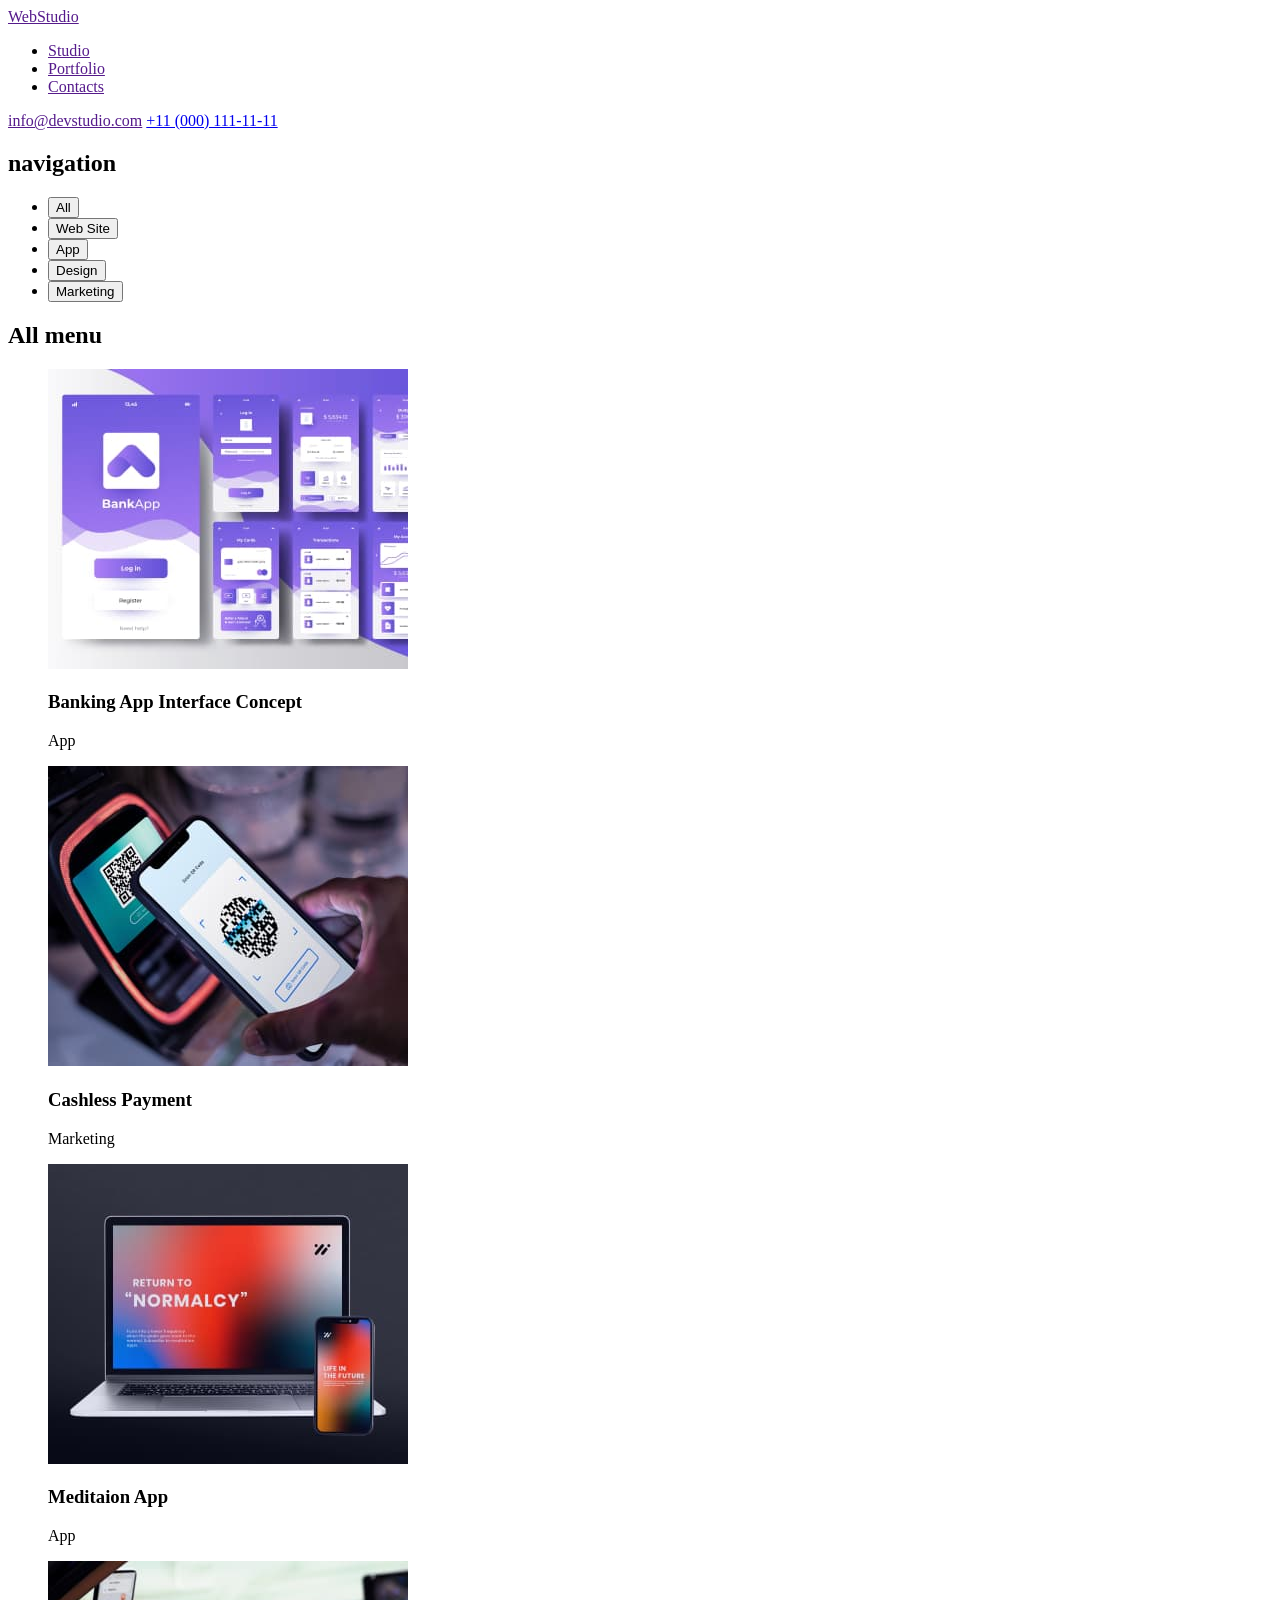
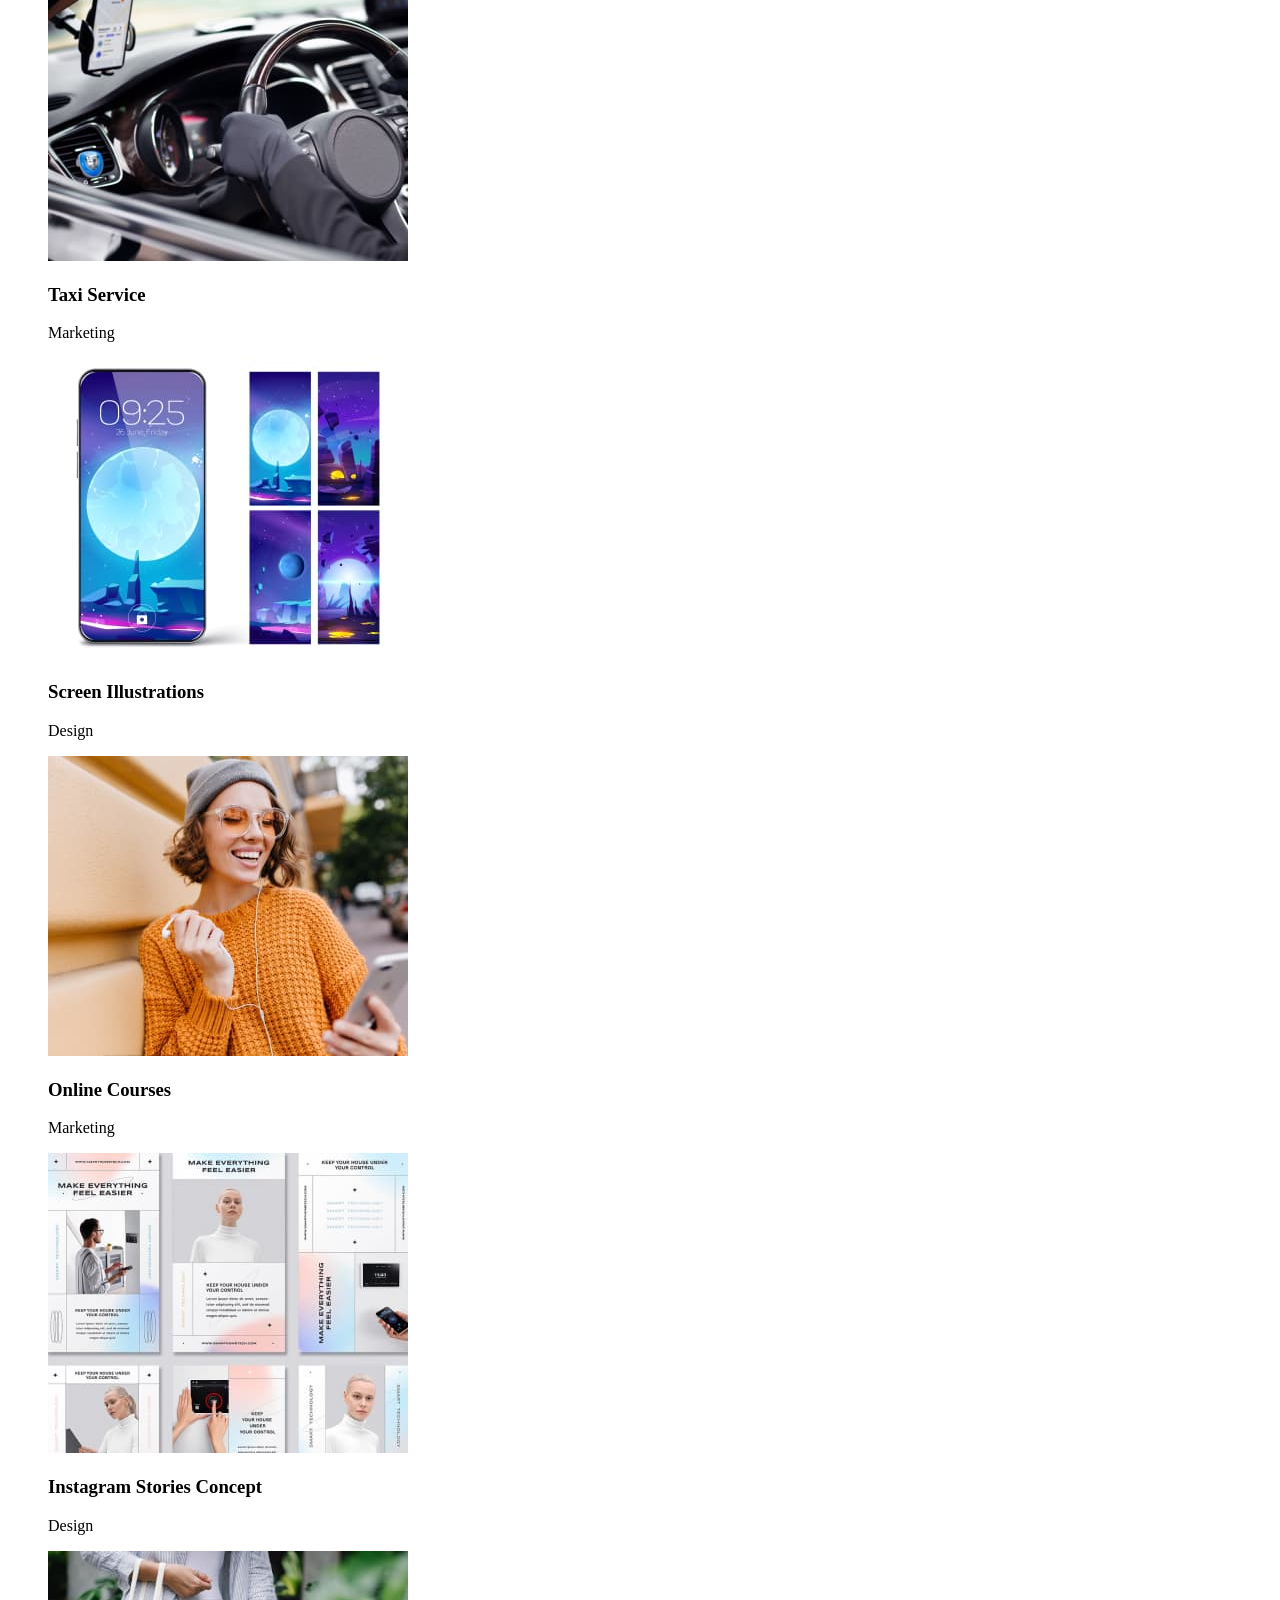
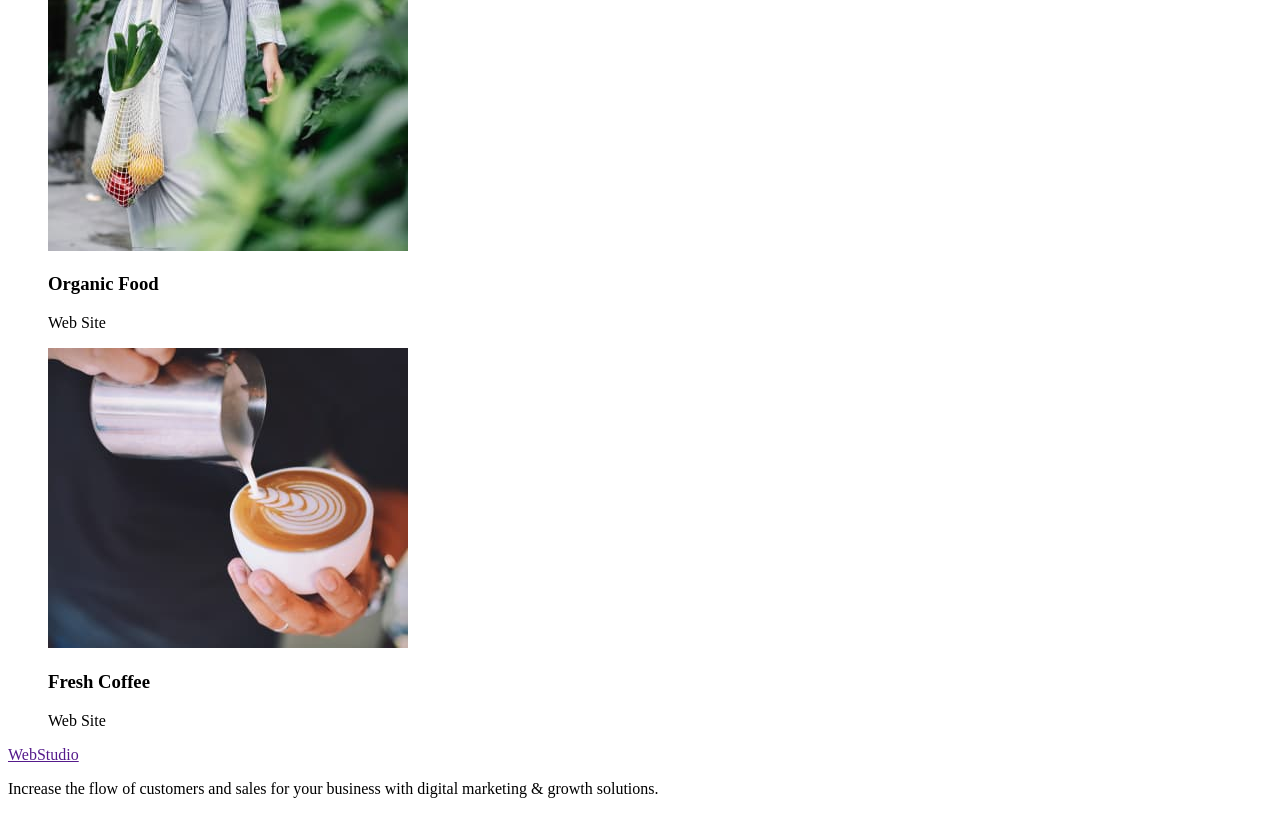
==== portfolio.html @ b4b9f9fa "markup and design of the layout of the homework page #2." ====
<!DOCTYPE html>
<html lang="en">
<head>
    <meta charset="UTF-8">
    <meta http-equiv="X-UA-Compatible" content="IE=edge">
    <meta name="viewport" content="width=device-width, initial-scale=1.0">
    <title>Document</title>
</head>
<body>
     <!--Page header -->
     <header>
        <!-- Logo text, navigation and contakts-->
                <nav>
                    <a href="">WebStudio</a>
                        <ul>
                          <li><a href="">Studio</a></li>
                          <li><a href="">Portfolio</a></li>
                          <li><a href="">Contacts</a></li>
                        </ul>   
                </nav>
                 <a href="">info@devstudio.com</a>
                 <a href="tel:+110001111111">+11 (000) 111-11-11</a> 
        </header>
        <!--Section 1 main page -->
        <main>
        <section>
            <h1>navigation</h1>
            <ul>
                <li><button type="button">All</button></li>
                <li><button type="button">Web Site</button></li>
                <li><button type="button">App</button></li>
                <li><button type="button">Design</button></li>
                <li><button type="button">Marketing</button></li>
            </ul>
        </section>
        <!-- Section 2 main page -->
        <section>
            <h2>All menu</menu></h2>
            <ul>
                <img src="./img/img1all.jpg" alt="application icon list" width="360">
                    <h3>Banking App Interface Concept</h3>
                    <p>App</p>
                </img>
                <img src="./img/img2all.jpg" alt="scan qr-code with phone" width="360">
                    <h3>Cashless Payment</h3>
                    <p>Marketing</p>
                </img>
                <img src="./img/img3all.jpg" alt="website on laptop and phone" width="360">
                    <h3>Meditaion App</h3>
                    <p>App</p>
                </img>
                <img src="./img/img4all.jpg" alt="phone app in the car" width="360">
                    <h3>Taxi Service</h3>
                    <p>Marketing</p>
                </img>
                <img src="./img/img5all.jpg" alt="Phone with different screensavers for your phone" width="360">
                    <h3>Screen Illustrations</h3>
                    <p>Design</p>
                </img>
                <img src="./img/img6all.jpg" alt="happy girl in orange sweater and gray cap" width="360">
                    <h3>Online Courses</h3>
                    <p>Marketing</p>
                </img>
                <img src="./img/img7all.jpg" alt="layouts instagram stories " width="360">
                    <h3>Instagram Stories Concept</h3>
                    <p>Design</p>
                </img>
                <img src="./img/img8all.jpg" alt="body of a woman with a bag of vegetables" width="360">
                    <h3>Organic Food</h3>
                    <p>Web Site</p>
                </img>
                <img src="./img/img9all.jpg" alt="cup of coffe cappuccino" width="360">
                    <h3>Fresh Coffee</h3>
                    <p>Web Site</p>
                </img>
            </ul>
        </section>
        </main>
         <!-- footer -->
    <footer>
        <a href="">WebStudio</a>
        <p>Increase the flow of customers and sales for your business with digital marketing & growth solutions.</p>
    </footer>
</body>
</html>
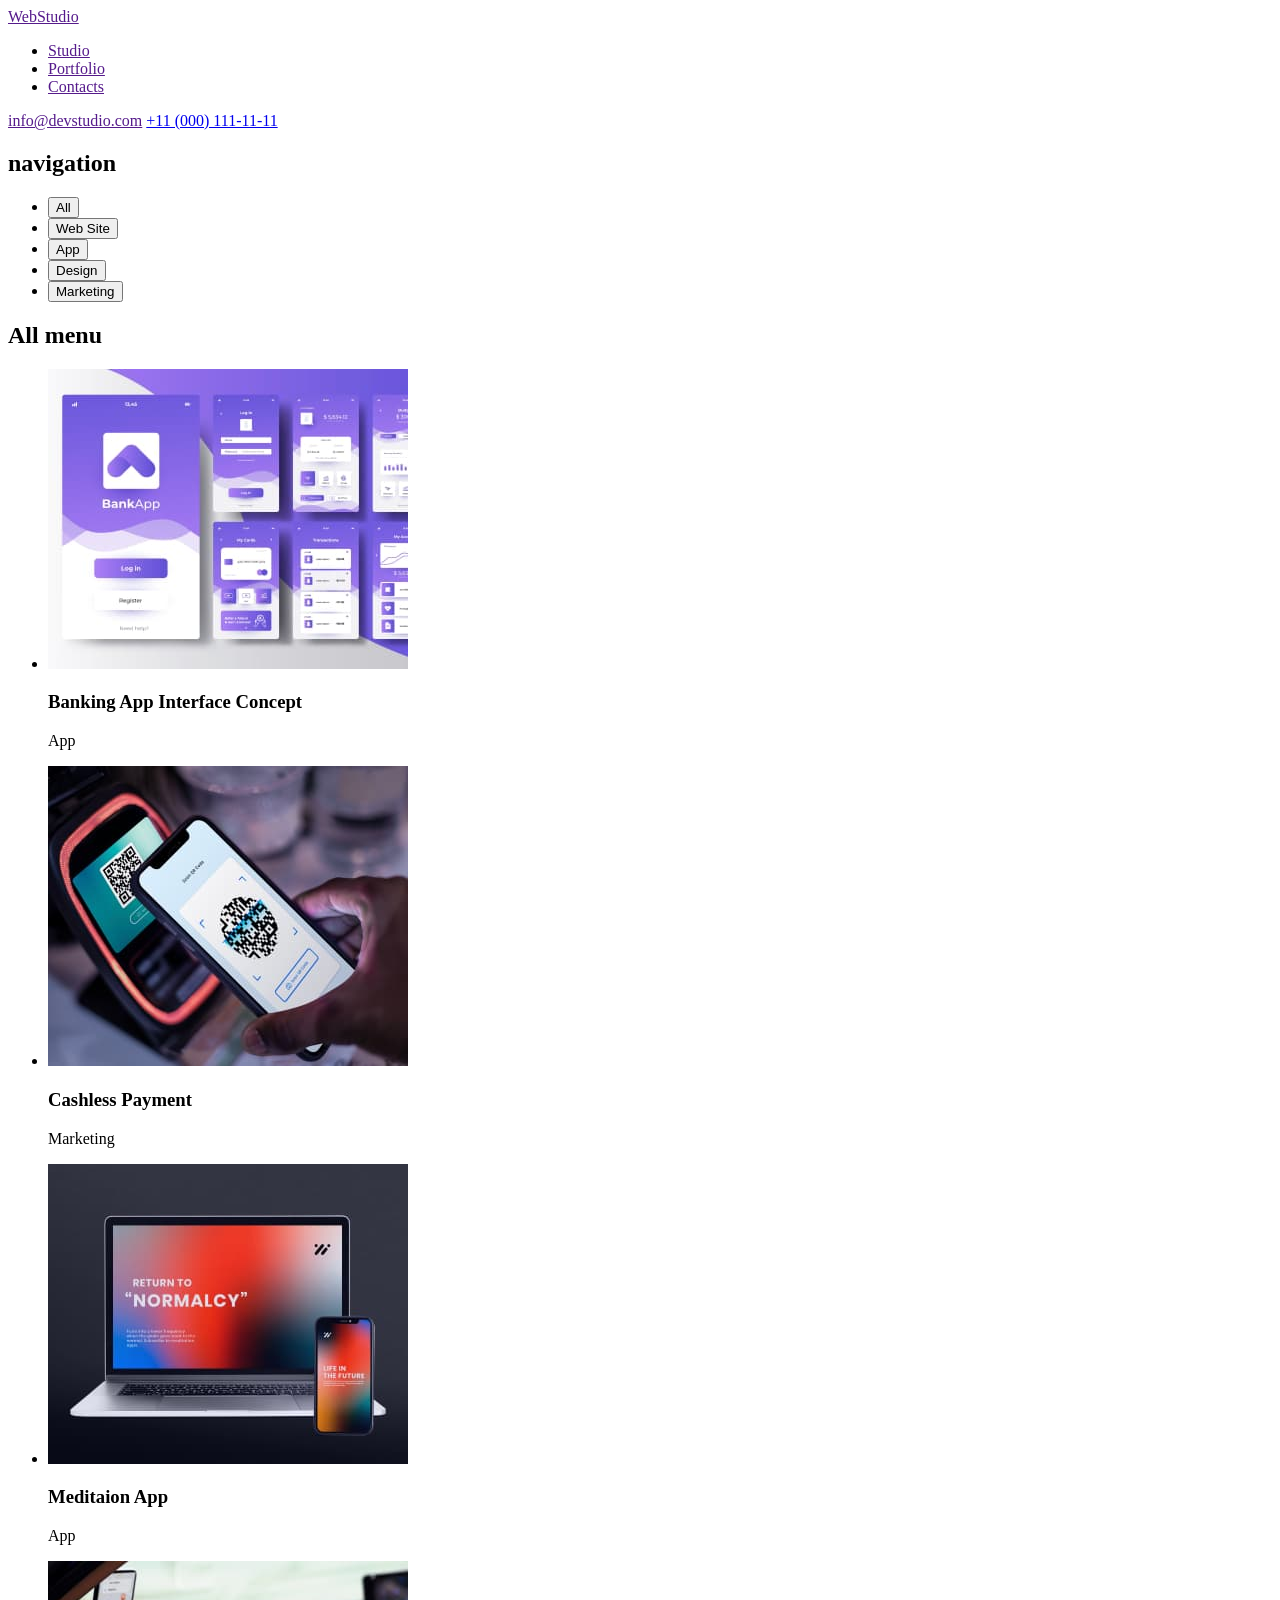
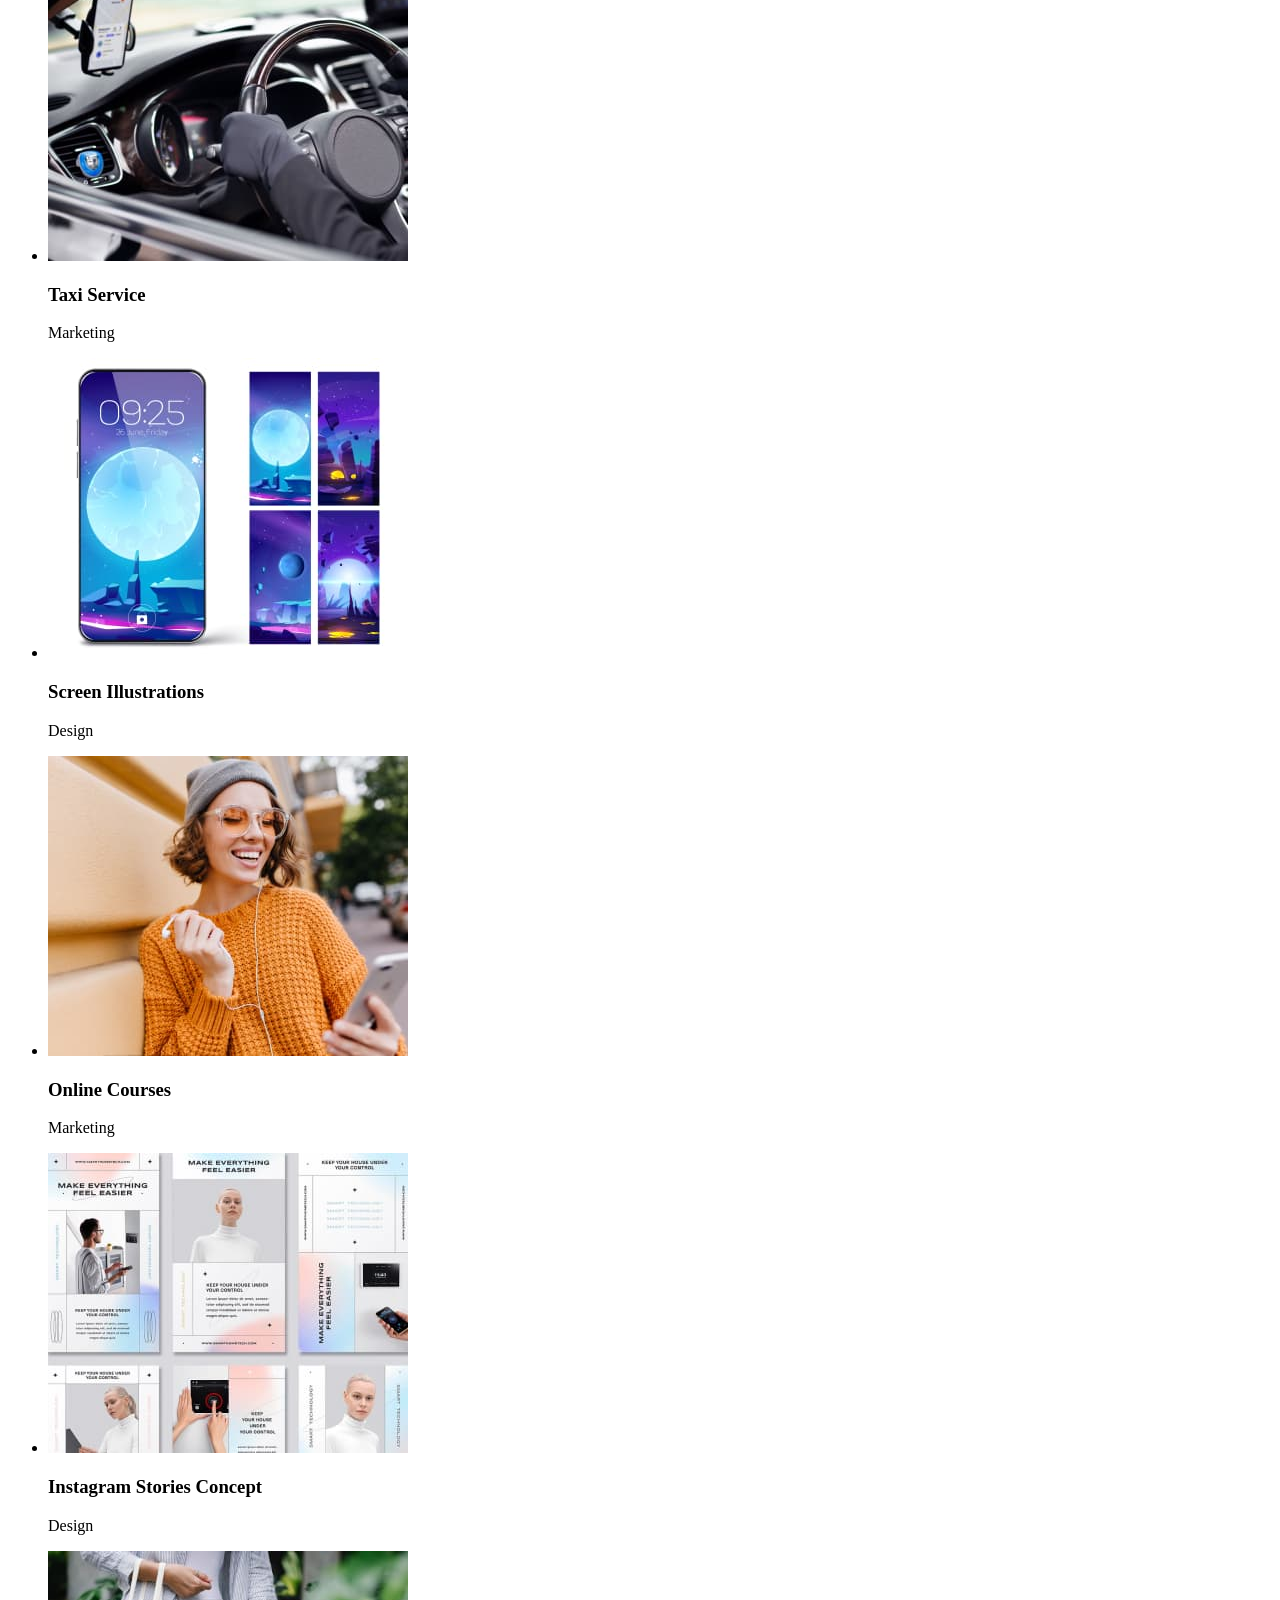
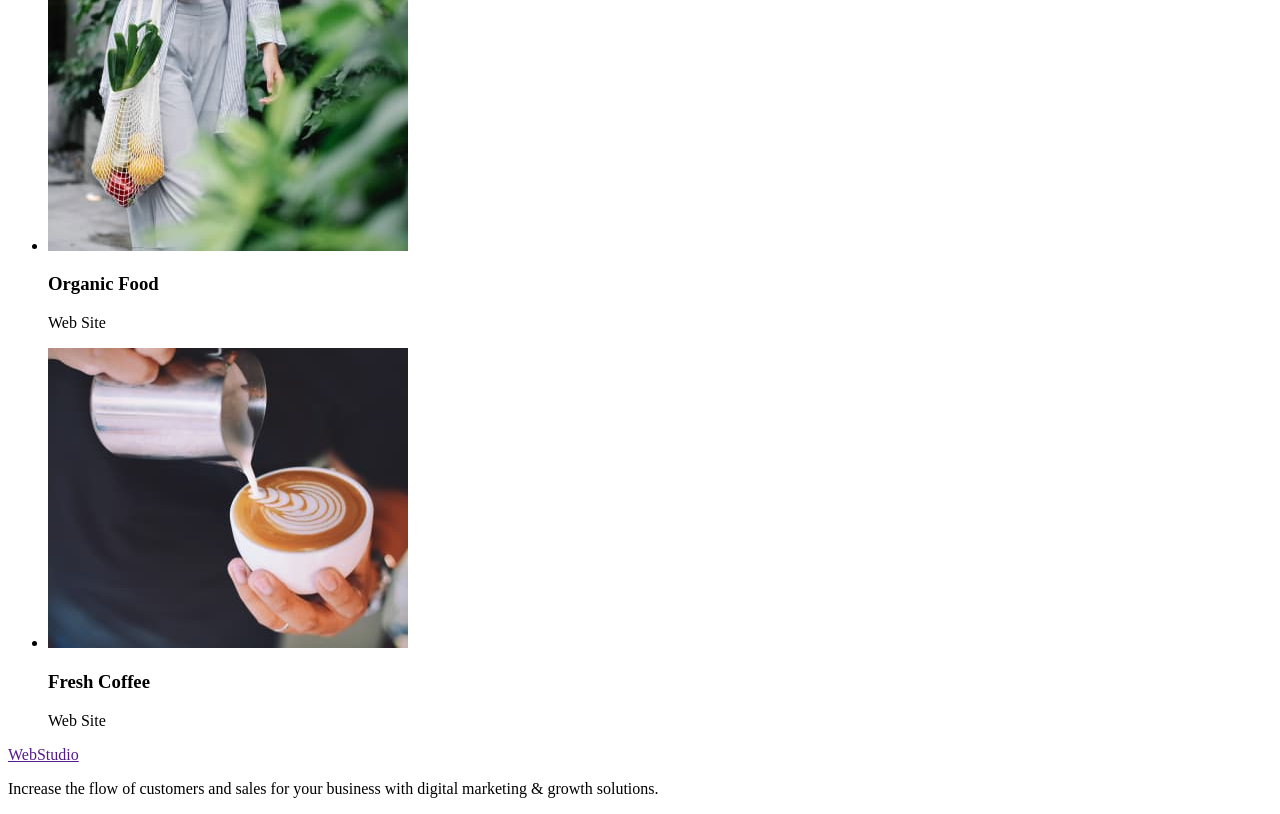
==== commit aa2fddbc: "check by the validator without errors" ====
--- a/portfolio.html
+++ b/portfolio.html
@@ -35,44 +35,53 @@
         </section>
         <!-- Section 2 main page -->
         <section>
-            <h2>All menu</menu></h2>
+            <h2>All menu</h2>
             <ul>
-                <img src="./img/img1all.jpg" alt="application icon list" width="360">
+                <li>
+                    <img src="./img/img1all.jpg" alt="application icon list" width="360">
                     <h3>Banking App Interface Concept</h3>
                     <p>App</p>
-                </img>
-                <img src="./img/img2all.jpg" alt="scan qr-code with phone" width="360">
-                    <h3>Cashless Payment</h3>
-                    <p>Marketing</p>
-                </img>
-                <img src="./img/img3all.jpg" alt="website on laptop and phone" width="360">
-                    <h3>Meditaion App</h3>
-                    <p>App</p>
-                </img>
-                <img src="./img/img4all.jpg" alt="phone app in the car" width="360">
-                    <h3>Taxi Service</h3>
-                    <p>Marketing</p>
-                </img>
-                <img src="./img/img5all.jpg" alt="Phone with different screensavers for your phone" width="360">
-                    <h3>Screen Illustrations</h3>
-                    <p>Design</p>
-                </img>
-                <img src="./img/img6all.jpg" alt="happy girl in orange sweater and gray cap" width="360">
-                    <h3>Online Courses</h3>
-                    <p>Marketing</p>
-                </img>
-                <img src="./img/img7all.jpg" alt="layouts instagram stories " width="360">
-                    <h3>Instagram Stories Concept</h3>
-                    <p>Design</p>
-                </img>
-                <img src="./img/img8all.jpg" alt="body of a woman with a bag of vegetables" width="360">
-                    <h3>Organic Food</h3>
-                    <p>Web Site</p>
-                </img>
-                <img src="./img/img9all.jpg" alt="cup of coffe cappuccino" width="360">
-                    <h3>Fresh Coffee</h3>
-                    <p>Web Site</p>
-                </img>
+                </li>
+               <li>
+                    <img src="./img/img2all.jpg" alt="scan qr-code with phone" width="360">
+                        <h3>Cashless Payment</h3>
+                        <p>Marketing</p>
+               </li>
+                <li>
+                    <img src="./img/img3all.jpg" alt="website on laptop and phone" width="360">
+                        <h3>Meditaion App</h3>
+                        <p>App</p>
+                </li>
+                <li>
+                    <img src="./img/img4all.jpg" alt="phone app in the car" width="360">
+                        <h3>Taxi Service</h3>
+                        <p>Marketing</p>
+                </li>
+                <li>
+                    <img src="./img/img5all.jpg" alt="Phone with different screensavers for your phone" width="360">
+                        <h3>Screen Illustrations</h3>
+                        <p>Design</p>
+                </li>
+                <li>
+                    <img src="./img/img6all.jpg" alt="happy girl in orange sweater and gray cap" width="360">
+                        <h3>Online Courses</h3>
+                        <p>Marketing</p>
+                </li>
+                <li>
+                    <img src="./img/img7all.jpg" alt="layouts instagram stories " width="360">
+                        <h3>Instagram Stories Concept</h3>
+                        <p>Design</p>
+                </li>
+                <li>
+                    <img src="./img/img8all.jpg" alt="body of a woman with a bag of vegetables" width="360">
+                        <h3>Organic Food</h3>
+                        <p>Web Site</p>
+                </li>
+                <li>
+                    <img src="./img/img9all.jpg" alt="cup of coffe cappuccino" width="360">
+                        <h3>Fresh Coffee</h3>
+                        <p>Web Site</p>
+                </li>
             </ul>
         </section>
         </main>
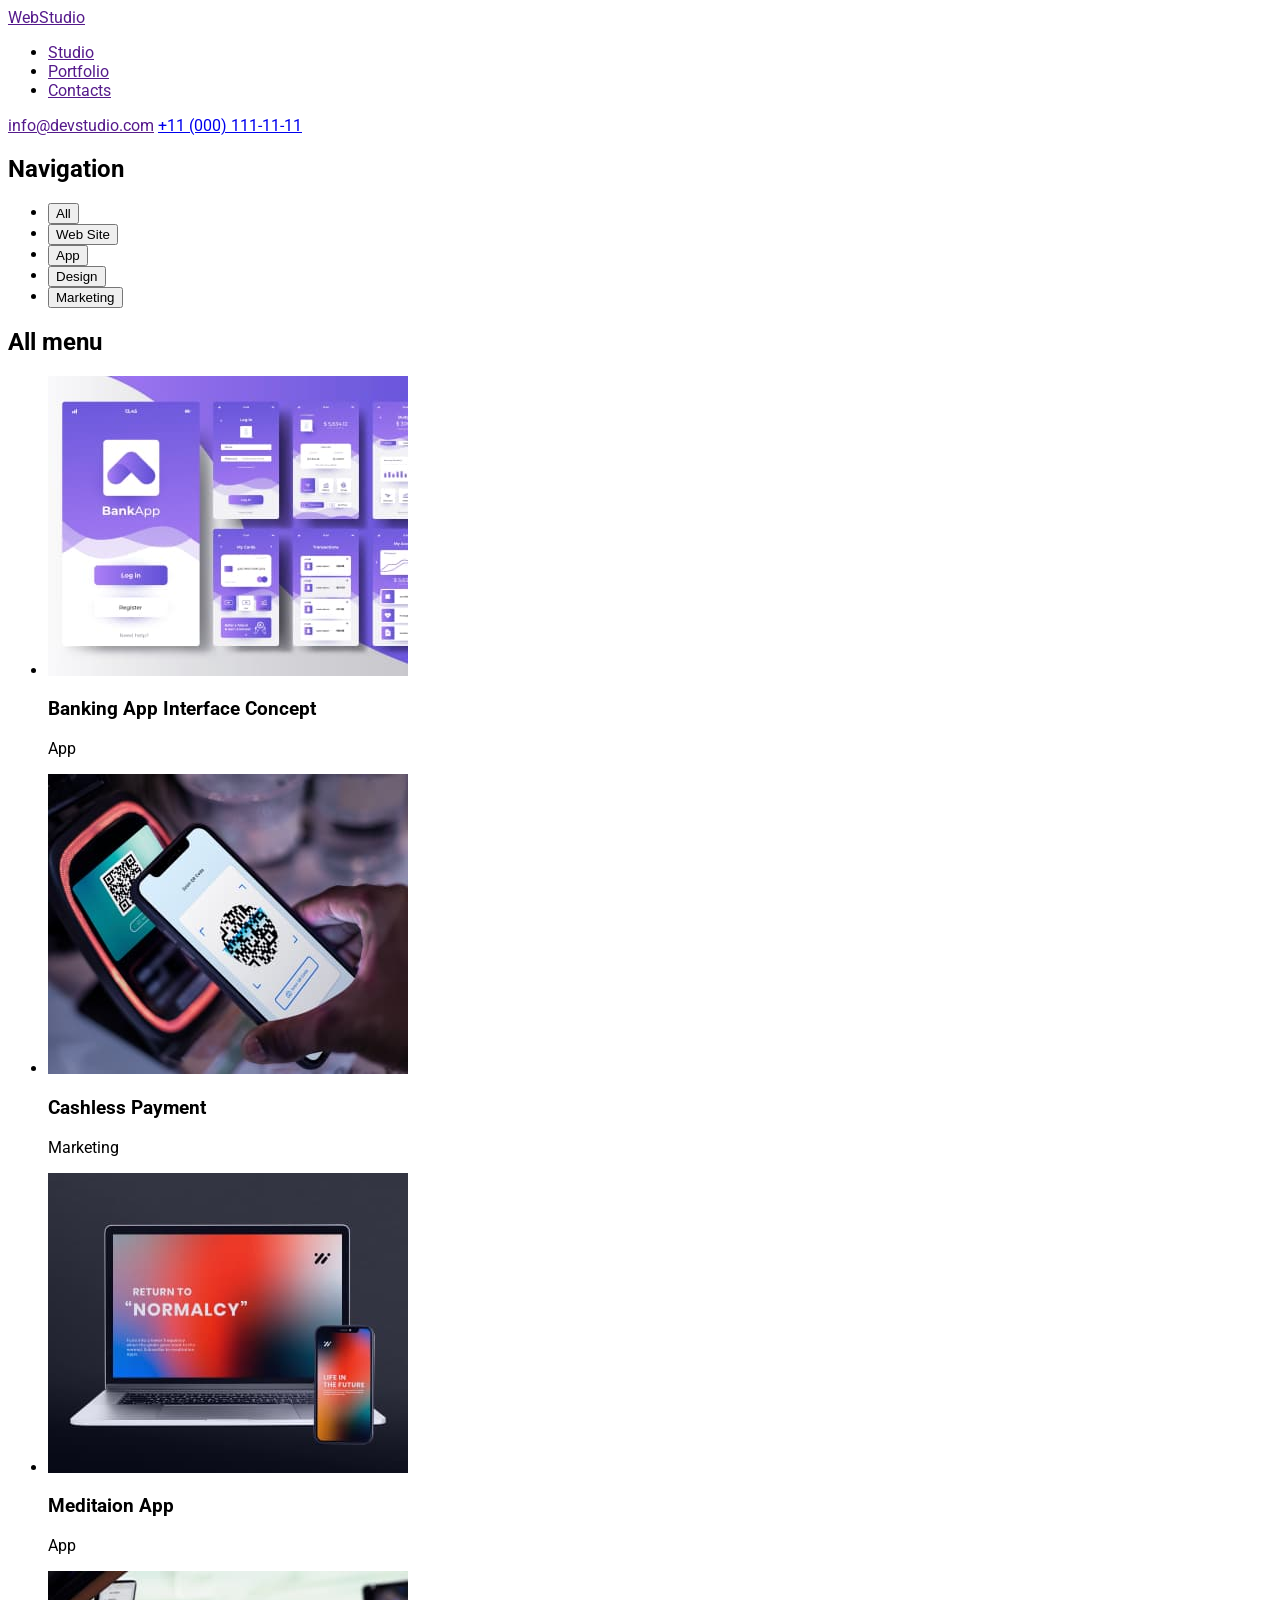
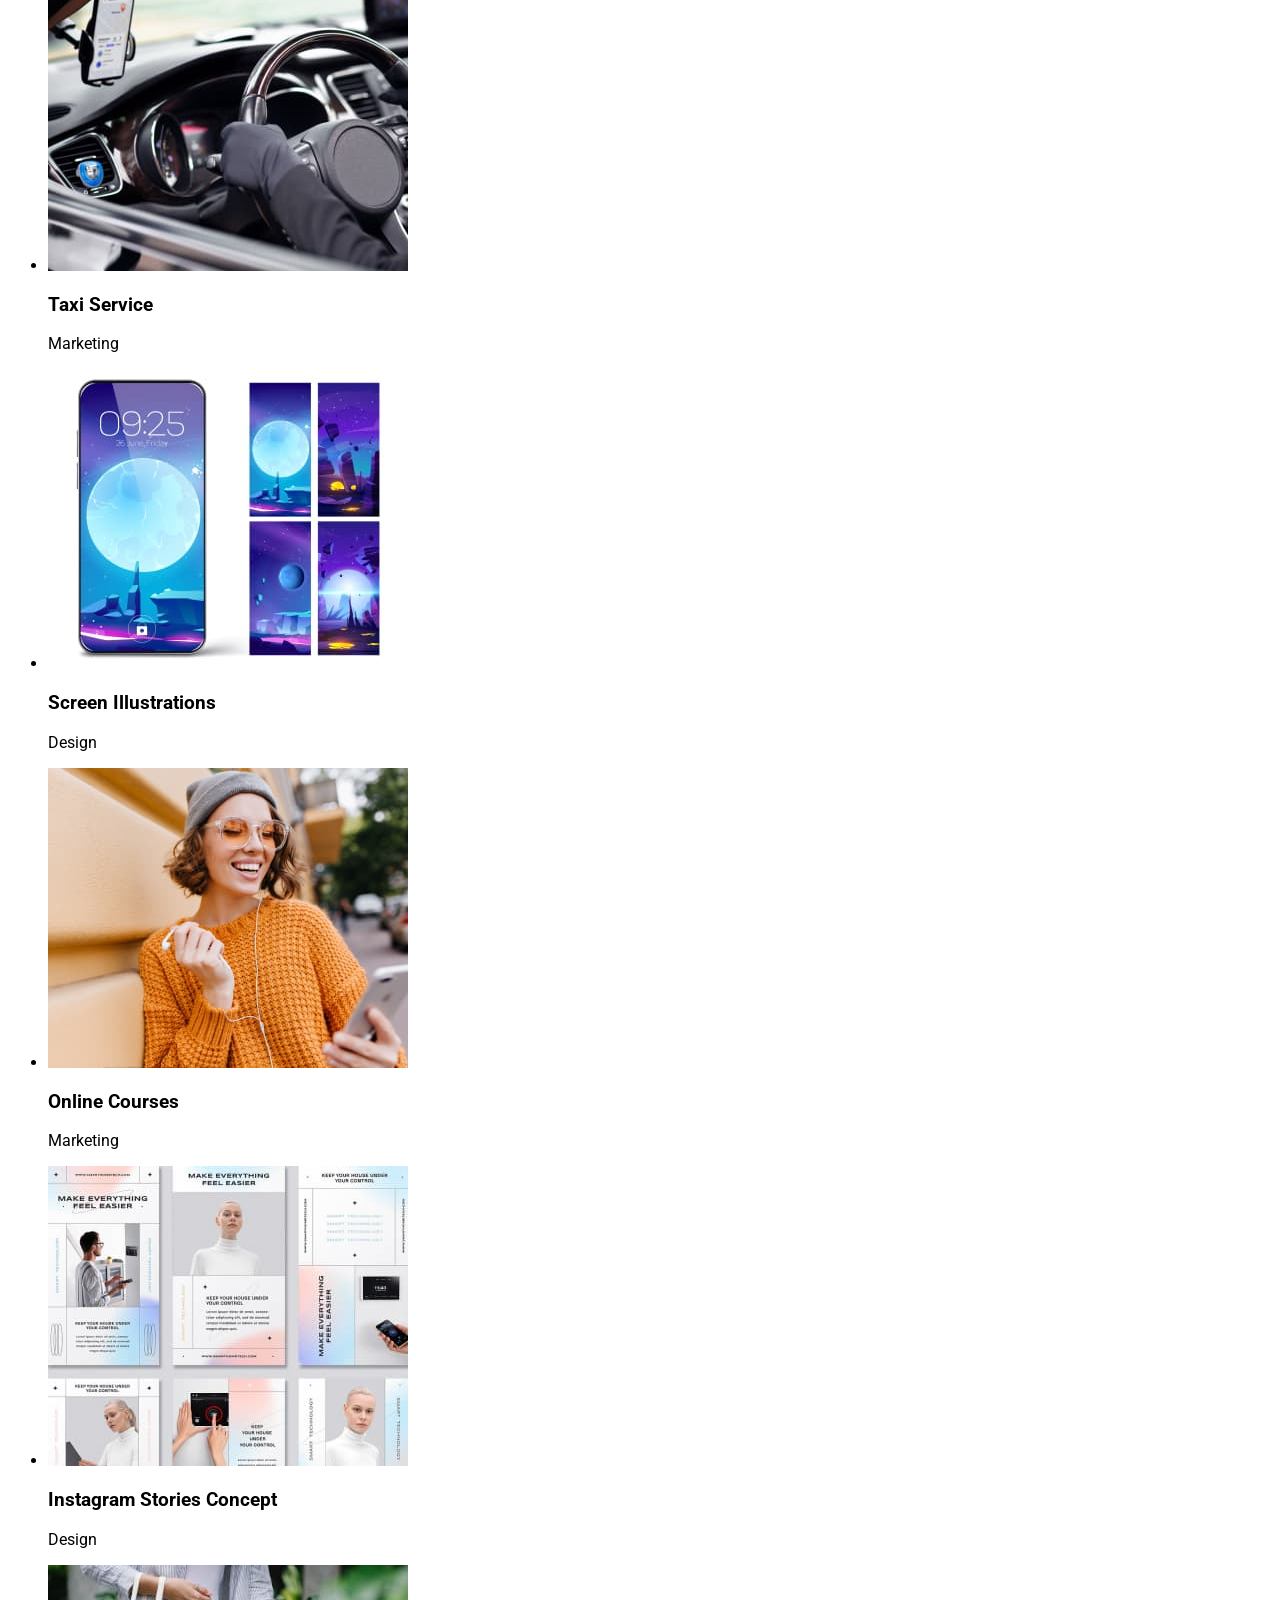
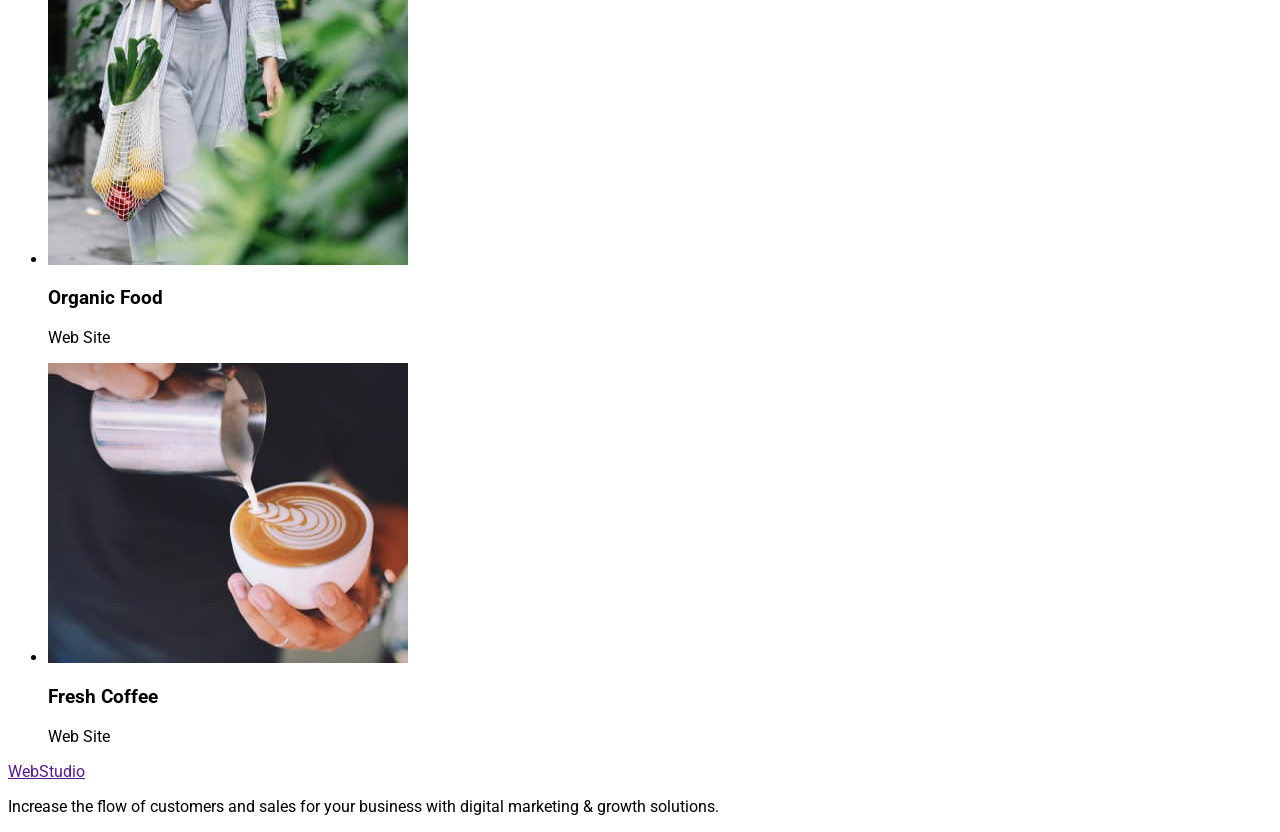
==== commit 1ff893fc: "+class" ====
--- a/portfolio.html
+++ b/portfolio.html
@@ -5,6 +5,10 @@
     <meta http-equiv="X-UA-Compatible" content="IE=edge">
     <meta name="viewport" content="width=device-width, initial-scale=1.0">
     <title>Document</title>
+    <link rel="preconnect" href="https://fonts.googleapis.com">
+    <link rel="preconnect" href="https://fonts.gstatic.com" crossorigin>
+    <link href="https://fonts.googleapis.com/css2?family=Raleway:wght@800&family=Roboto:wght@400;500;700;900&display=swap" rel="stylesheet">
+    <link rel="stylesheet" href="./css/styles.css">
 </head>
 <body>
      <!--Page header -->
@@ -24,7 +28,7 @@
         <!--Section 1 main page -->
         <main>
         <section>
-            <h1>navigation</h1>
+            <h1>Navigation</h1>
             <ul>
                 <li><button type="button">All</button></li>
                 <li><button type="button">Web Site</button></li>
--- a/css/styles.css
+++ b/css/styles.css
@@ -0,0 +1,7 @@
+body{
+    font-family: 'Roboto', sans-serif;
+    color: rgb(0, 0, 0);
+}
+
+
+
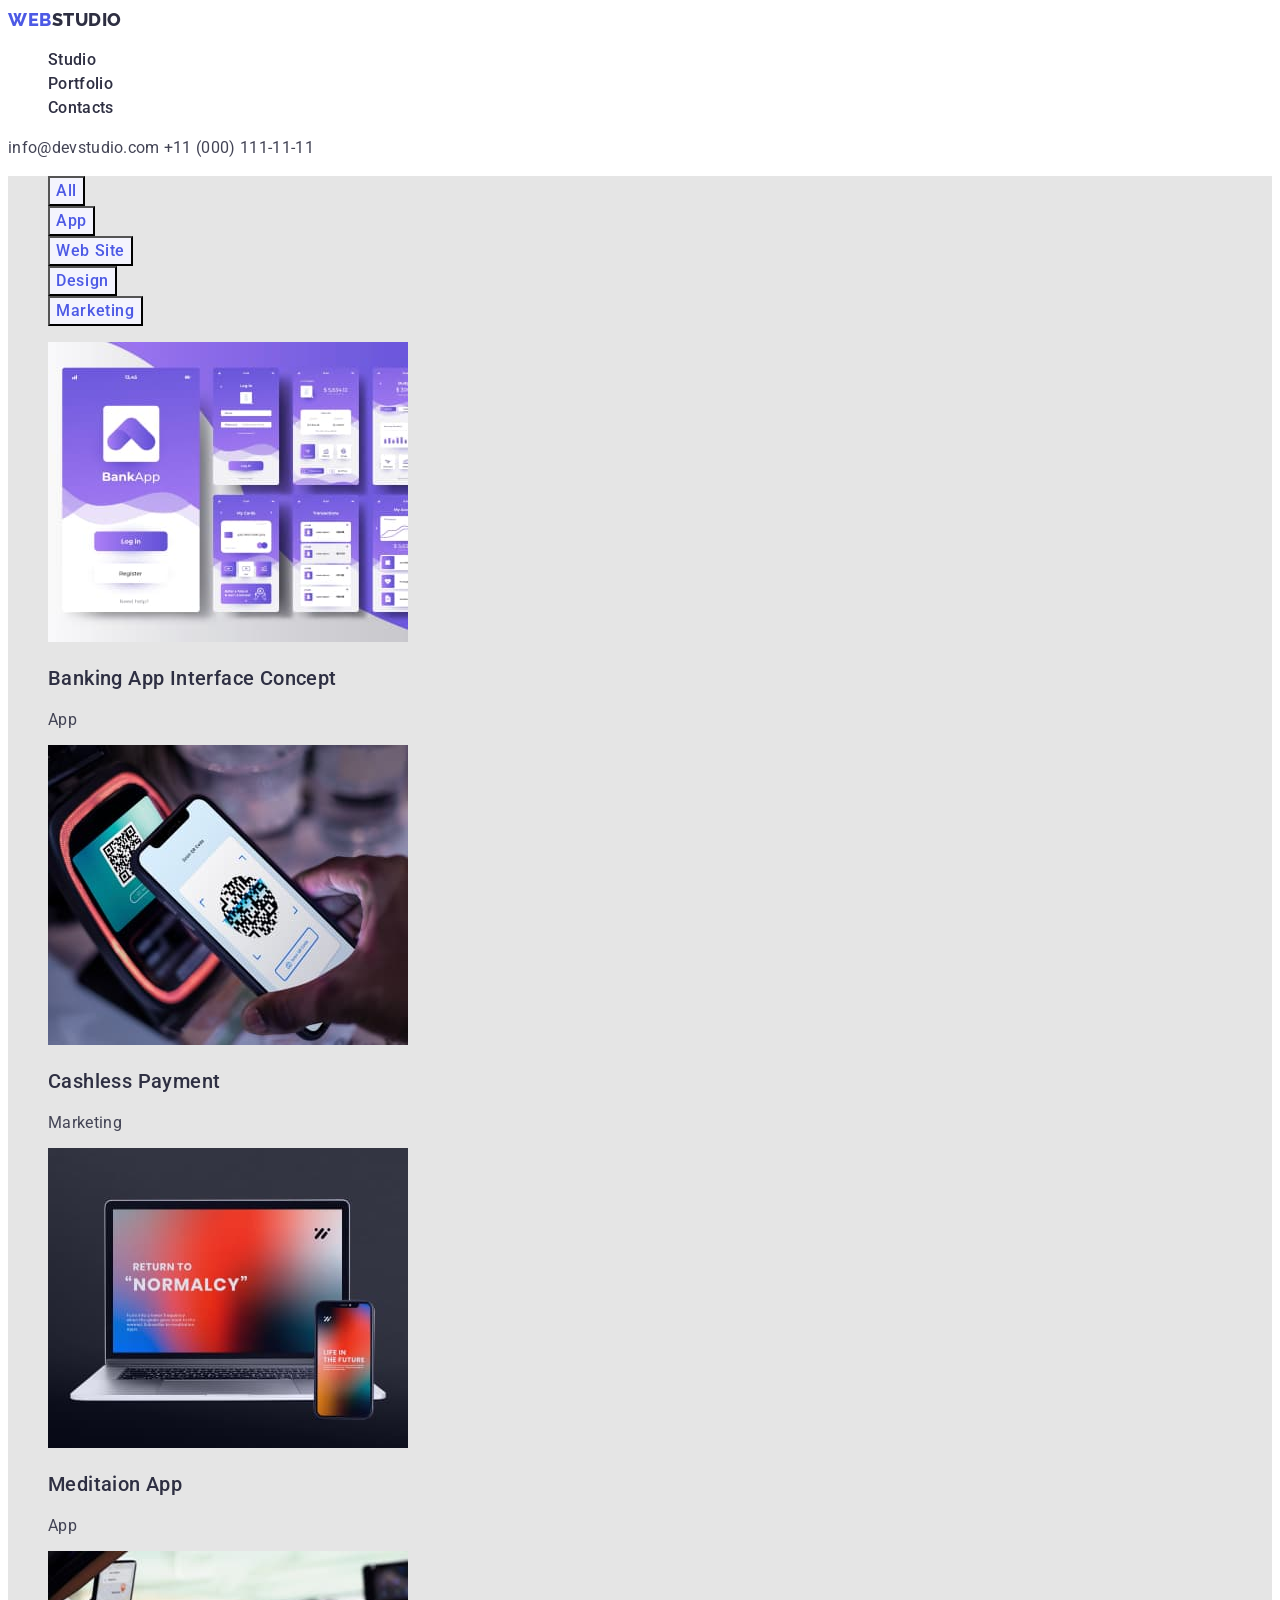
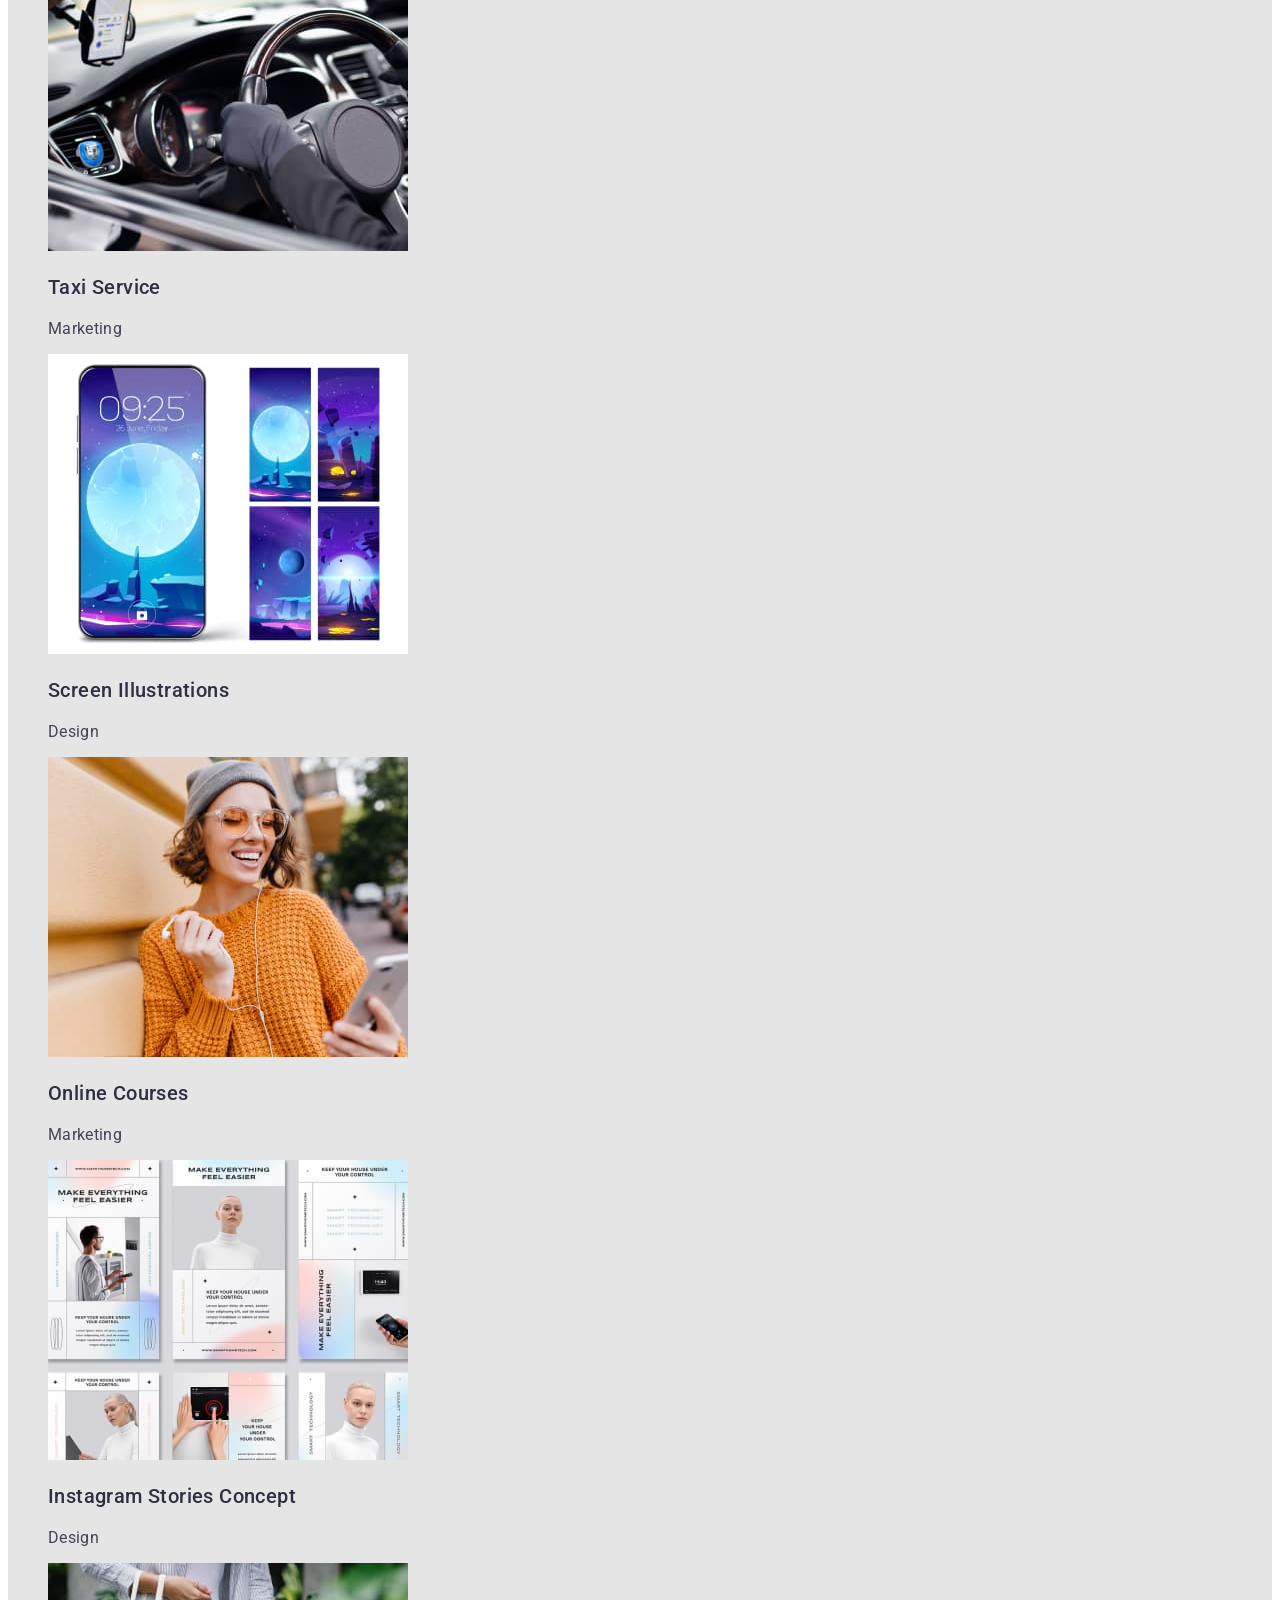
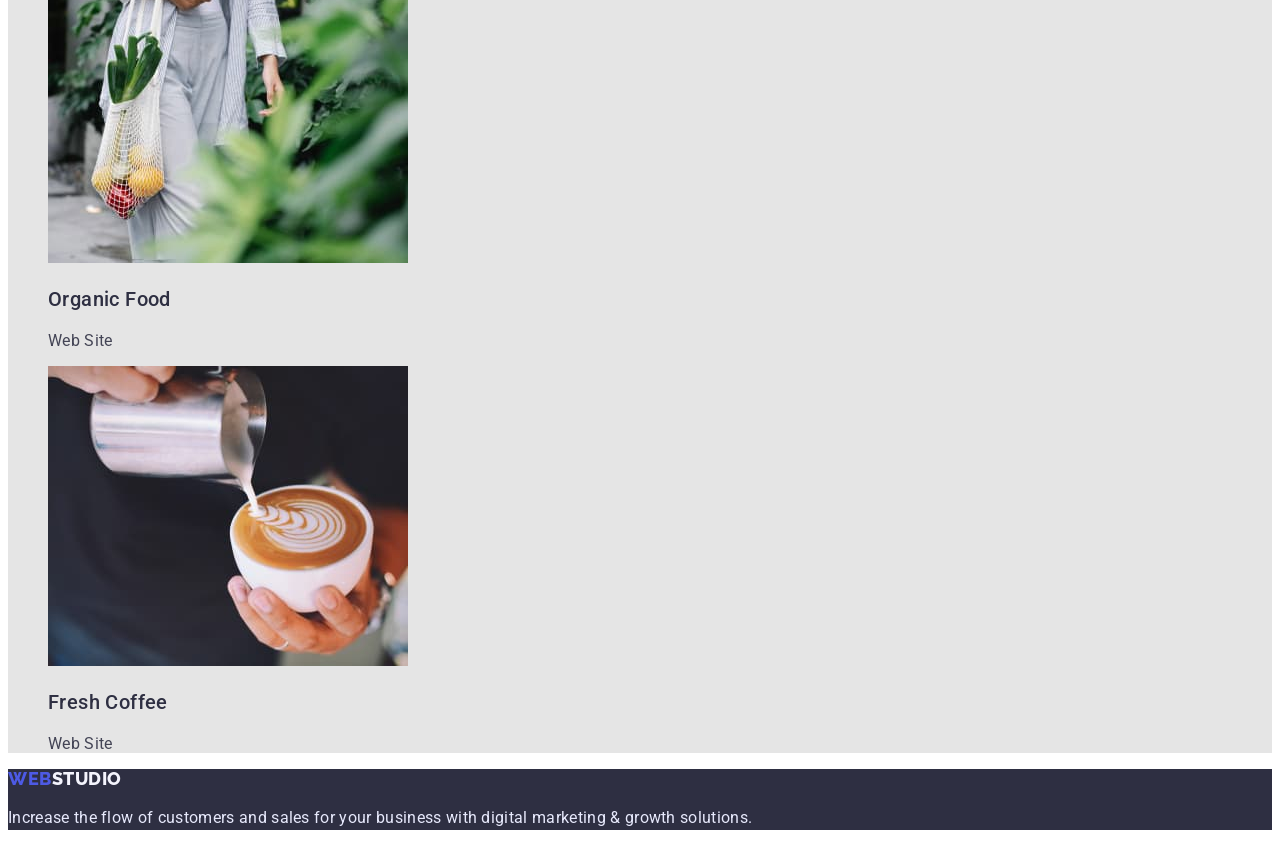
==== commit ae79b1bc: "homework 2" ====
--- a/portfolio.html
+++ b/portfolio.html
@@ -4,95 +4,95 @@
     <meta charset="UTF-8">
     <meta http-equiv="X-UA-Compatible" content="IE=edge">
     <meta name="viewport" content="width=device-width, initial-scale=1.0">
-    <title>Document</title>
+    <title>WebStudio</title>
     <link rel="preconnect" href="https://fonts.googleapis.com">
     <link rel="preconnect" href="https://fonts.gstatic.com" crossorigin>
     <link href="https://fonts.googleapis.com/css2?family=Raleway:wght@800&family=Roboto:wght@400;500;700;900&display=swap" rel="stylesheet">
     <link rel="stylesheet" href="./css/styles.css">
 </head>
-<body>
-     <!--Page header -->
-     <header>
-        <!-- Logo text, navigation and contakts-->
-                <nav>
-                    <a href="">WebStudio</a>
-                        <ul>
-                          <li><a href="">Studio</a></li>
-                          <li><a href="">Portfolio</a></li>
-                          <li><a href="">Contacts</a></li>
-                        </ul>   
-                </nav>
-                 <a href="">info@devstudio.com</a>
-                 <a href="tel:+110001111111">+11 (000) 111-11-11</a> 
-        </header>
-        <!--Section 1 main page -->
-        <main>
-        <section>
-            <h1>Navigation</h1>
-            <ul>
-                <li><button type="button">All</button></li>
-                <li><button type="button">Web Site</button></li>
-                <li><button type="button">App</button></li>
-                <li><button type="button">Design</button></li>
-                <li><button type="button">Marketing</button></li>
+<body class="">
+    <!--Page 2 header -->
+    <header class="header-section">
+    <!-- Logo text, navigation and contakts-->
+            <nav class="header-navigation">
+                <a href="" class="header-logo link">Web<span class="span-logo">Studio</span></a>
+                    <ul class="header-list list">
+                      <li class="header-item"><a class="header-link link" href="./index.html">Studio</a></li>
+                      <li class="header-item"><a class="header-link link" href="./portfolio.html">Portfolio</a></li>
+                      <li class="header-item"><a class="header-link link" href="">Contacts</a></li>
+                    </ul>   
+            </nav>
+             <a class="header-mail link" href="">info@devstudio.com</a>
+             <a class="header-tel link" href="tel:+110001111111">+11 (000) 111-11-11</a> 
+    </header>
+        <!--Section 1 page 2 -->
+        <main class="all-page">
+        <section class="">
+            <h1 class="navigation visually-hidden">Navigation</h1>
+            <ul class="list-button list">
+                <li class="list-button-item"><button class="btn" type="button">All</button></li>
+                <li class="list-button-item"><button class="btn" type="button">App</button></li>
+                <li class="list-button-item"><button class="btn" type="button">Web Site</button></li>
+                <li class="list-button-item"><button class="btn" type="button">Design</button></li>
+                <li class="list-button-item"><button class="btn" type="button">Marketing</button></li>
             </ul>
         </section>
-        <!-- Section 2 main page -->
-        <section>
-            <h2>All menu</h2>
-            <ul>
-                <li>
-                    <img src="./img/img1all.jpg" alt="application icon list" width="360">
-                    <h3>Banking App Interface Concept</h3>
-                    <p>App</p>
+        <!-- Section 2 page 2 -->
+        <section class="">
+            <h2 class="title visually-hidden">All menu</h2>
+            <ul class="list-menu list">
+                <li class="list-menu-item">
+                    <img class="" src="./img/img1all.jpg" alt="application icon list" width="360">
+                    <h3 class="list-menu-title">Banking App Interface Concept</h3>
+                    <p class="list-menu-text">App</p>
                 </li>
-               <li>
-                    <img src="./img/img2all.jpg" alt="scan qr-code with phone" width="360">
-                        <h3>Cashless Payment</h3>
-                        <p>Marketing</p>
+               <li class="list-menu-item">
+                    <img class="" src="./img/img2all.jpg" alt="scan qr-code with phone" width="360">
+                    <h3 class="list-menu-title">Cashless Payment</h3>
+                    <p class="list-menu-text">Marketing</p>
                </li>
-                <li>
-                    <img src="./img/img3all.jpg" alt="website on laptop and phone" width="360">
-                        <h3>Meditaion App</h3>
-                        <p>App</p>
+                <li class="list-menu-item">
+                    <img class="" src="./img/img3all.jpg" alt="website on laptop and phone" width="360">
+                    <h3 class="list-menu-title">Meditaion App</h3>
+                    <p class="list-menu-text">App</p>
                 </li>
-                <li>
-                    <img src="./img/img4all.jpg" alt="phone app in the car" width="360">
-                        <h3>Taxi Service</h3>
-                        <p>Marketing</p>
+                <li class="list-menu-item">
+                    <img class="" src="./img/img4all.jpg" alt="phone app in the car" width="360">
+                    <h3 class="list-menu-title">Taxi Service</h3>
+                    <p class="list-menu-text">Marketing</p>
                 </li>
-                <li>
-                    <img src="./img/img5all.jpg" alt="Phone with different screensavers for your phone" width="360">
-                        <h3>Screen Illustrations</h3>
-                        <p>Design</p>
+                <li class="list-menu-item">
+                    <img class="" src="./img/img5all.jpg" alt="Phone with different screensavers for your phone" width="360">
+                    <h3 class="list-menu-title">Screen Illustrations</h3>
+                    <p class="list-menu-text">Design</p>
                 </li>
-                <li>
-                    <img src="./img/img6all.jpg" alt="happy girl in orange sweater and gray cap" width="360">
-                        <h3>Online Courses</h3>
-                        <p>Marketing</p>
+                <li class="list-menu-item">
+                    <img class="" src="./img/img6all.jpg" alt="happy girl in orange sweater and gray cap" width="360">
+                    <h3 class="list-menu-title">Online Courses</h3>
+                    <p class="list-menu-text">Marketing</p>
                 </li>
-                <li>
-                    <img src="./img/img7all.jpg" alt="layouts instagram stories " width="360">
-                        <h3>Instagram Stories Concept</h3>
-                        <p>Design</p>
+                <li class="list-menu-item">
+                    <img class="" src="./img/img7all.jpg" alt="layouts instagram stories " width="360">
+                    <h3 class="list-menu-title">Instagram Stories Concept</h3>
+                    <p class="list-menu-text">Design</p>
                 </li>
-                <li>
-                    <img src="./img/img8all.jpg" alt="body of a woman with a bag of vegetables" width="360">
-                        <h3>Organic Food</h3>
-                        <p>Web Site</p>
+                <li class="list-menu-item">
+                    <img class="" src="./img/img8all.jpg" alt="body of a woman with a bag of vegetables" width="360">
+                    <h3 class="list-menu-title">Organic Food</h3>
+                    <p class="list-menu-text">Web Site</p>
                 </li>
-                <li>
-                    <img src="./img/img9all.jpg" alt="cup of coffe cappuccino" width="360">
-                        <h3>Fresh Coffee</h3>
-                        <p>Web Site</p>
+                <li class="list-menu-item">
+                    <img class="" src="./img/img9all.jpg" alt="cup of coffe cappuccino" width="360">
+                    <h3 class="list-menu-title">Fresh Coffee</h3>
+                    <p class="list-menu-text">Web Site</p>
                 </li>
             </ul>
         </section>
         </main>
          <!-- footer -->
-    <footer>
-        <a href="">WebStudio</a>
-        <p>Increase the flow of customers and sales for your business with digital marketing & growth solutions.</p>
-    </footer>
-</body>
-</html>+         <footer class="footer">
+            <a href="" class="footer-logo link">Web<span class="span-footer-logo">Studio</span></a>
+            <p class="footer-text">Increase the flow of customers and sales for your business with digital marketing & growth solutions.</p>
+        </footer>
+    </body>
+    </html>
--- a/css/styles.css
+++ b/css/styles.css
@@ -1,7 +1,304 @@
+/* Page 1 */
 body{
     font-family: 'Roboto', sans-serif;
-    color: rgb(0, 0, 0);
-}
-
-
-
+    font-size: 16px;
+    font-weight: 500;
+    color: #2E2F42;
+}
+
+.list{
+   list-style: none;
+}
+
+.link{
+   text-decoration: none;
+}
+.visually-hidden {
+   position: absolute;
+   width: 1px;
+   height: 1px;
+   margin: -1px;
+   border: 0;
+   padding: 0;
+   
+   white-space: nowrap;
+   clip-path: inset(100%);
+   clip: rect(0 0 0 0);
+   overflow: hidden;
+ }
+
+/* Page 1 header */
+.header-section {
+   background: #FFFFFF;
+}
+.header-navigation {
+}
+.header-logo {
+   font-family: 'Raleway', sans-serif;
+   font-style: normal;
+   font-weight: 800;
+   font-size: 18px;
+   line-height: 1.33;
+   display: flex;
+   align-items: center;
+   letter-spacing: 0.03em;
+   text-transform: uppercase;
+   color: #4D5AE5;
+}
+.span-logo{
+   font-family: 'Raleway', sans-serif;
+   font-style: normal;
+   font-weight: 800;
+   font-size: 18px;
+   line-height: 1.33;
+   display: flex;
+   align-items: center;
+   letter-spacing: 0.03em;
+   text-transform: uppercase;
+   color: #2E2F42;
+}
+.header-list {
+}
+.header-item {
+}
+.header-link {
+   font-weight: 500;
+   font-size: 16px;
+   line-height: 1.5;
+   letter-spacing: 0.02em;
+   color: #2E2F42;
+}
+.header-mail {
+   font-weight: 400;
+   font-size: 16px;
+   line-height: 1.5;
+   letter-spacing: 0.02em;
+   color: #434455;
+}
+
+.header-tel {
+   font-weight: 400;
+   font-size: 16px;
+   line-height: 1.5;
+   letter-spacing: 0.02em;
+   color: #434455;
+}
+
+.header-mail:hover,
+.header-mail:focus {
+   color: #4D5AE5;
+}
+
+.header-tel:hover,
+.header-tel:focus {
+   color: #4D5AE5;
+}
+
+/* section 1 main page 1 */
+
+.first-section {
+   background-color: #2E2F42;;
+}
+.first-section-title {
+   font-weight: 700;
+   font-size: 56px;
+   line-height: 1.07;
+   text-align: center;
+   letter-spacing: 0.02em;
+   color: #FFFFFF;
+}
+.first-section-btn {
+   font-family: inherit;
+   font-style: normal;
+   font-weight: 500;
+   font-size: 16px;
+   line-height: 1.5;
+   display: flex;
+   align-items: center;
+   letter-spacing: 0.04em;
+   color: #FFFFFF;
+   cursor: pointer;
+   background: #4D5AE5;
+   box-shadow: 0px 4px 4px rgba(0, 0, 0, 0.15);
+   border-radius: 4px;
+}
+/* section 2 main page 1 */
+
+.secound-section {
+   background: #E5E5E5;
+}
+.secound-section-title {
+}
+.secound-section-list {
+}
+.secound-section-item {
+}
+.secound-section-subtitle {
+   font-weight: 500;
+   font-size: 20px;
+   line-height: 1.20;
+   letter-spacing: 0.02em;
+   color: #2E2F42;
+}
+.secound-section-text {
+   font-weight: 400;
+   font-size: 16px;
+   line-height: 1.50x;
+   letter-spacing: 0.02em;
+   color: #434455;
+}
+
+/* section 3 main page 1 */
+
+.third-section {
+   background: #E5E5E5;
+}
+.third-section-title {
+   font-weight: 700;
+   font-size: 36px;
+   line-height: 1.11;
+   text-align: center;
+   letter-spacing: 0.02em;
+   text-transform: capitalize;
+   color: #2E2F42;
+
+}
+.third-section-list {
+}
+.list {
+}
+.third-section-item {
+}
+
+/* section 4 main page 1 */
+
+.fourth-section {
+   background: #F4F4FD;
+}
+.fourth-section-title {
+}
+.fourth-section-list {
+}
+.list {
+}
+.fourth-section-item {
+}
+.fourth-section-name {
+   font-weight: 500;
+   font-size: 20px;
+   line-height: 1.20;
+   text-align: center;
+   letter-spacing: 0.02em;
+   color: #2E2F42;
+}
+.fourth-section-pretitle {
+   font-weight: 400;
+   font-size: 16px;
+   line-height: 1.50x;
+   text-align: center;
+   letter-spacing: 0.02em;
+   color: #434455;
+}
+
+/* footer*/
+
+.footer{
+   background: #2E2F42;
+}
+.footer-logo {
+   font-family: 'Raleway', sans-serif;
+   font-style: normal;
+   font-weight: 800;
+   font-size: 18px;
+   line-height: 1.16;
+   display: flex;
+   align-items: center;
+   letter-spacing: 0.03em;
+   text-transform: uppercase;
+   color: #4D5AE5;
+}
+
+.span-footer-logo{
+   font-family: 'Raleway', sans-serif;
+   font-style: normal;
+   font-weight: 800;
+   font-size: 18px;
+   line-height: 1.16;
+   display: flex;
+   align-items: center;
+   letter-spacing: 0.03em;
+   text-transform: uppercase;
+   color: #F4F4FD;
+}
+
+.footer-text {
+   font-weight: 400;
+   font-size: 16px;
+   line-height: 1.50;
+   letter-spacing: 0.02em;
+   color: #E7E9FC;
+   background: #2E2F42;
+}
+
+/* Page 2 header */
+
+/*--Section 1 page 2 */
+.all-page {
+   background: #E5E5E5;
+}
+.navigation {
+}
+.list-button {
+}
+.list-button-item {
+}
+.btn {
+   font-family: inherit;
+   font-weight: 500;
+   font-size: 16px;
+   line-height: 1.50;
+   display: flex;
+   align-items: center;
+   text-align: center;
+   letter-spacing: 0.04em;
+   color: #4D5AE5;
+   background: #F4F4FD;
+   cursor: pointer;
+}
+
+.btn:hover {
+   color: #FFFFFF;
+   background: #404BBF;
+}
+
+.btn:focus {
+   color: #FFFFFF;
+   background: #404BBF;
+}
+
+/* Section 2 page 2 */
+
+.title {
+}
+.list-menu {
+}
+.list {
+}
+.list-menu-item {
+}
+.list-menu-title {
+   font-weight: 500;
+   font-size: 20px;
+   line-height: 1.20;
+   letter-spacing: 0.02em;
+   color: #2E2F42;
+}
+.list-menu-text {
+   font-weight: 400;
+   font-size: 16px;
+   line-height: 1.50x;
+   letter-spacing: 0.02em;
+   color: #434455;
+}
+
+/* footer */
